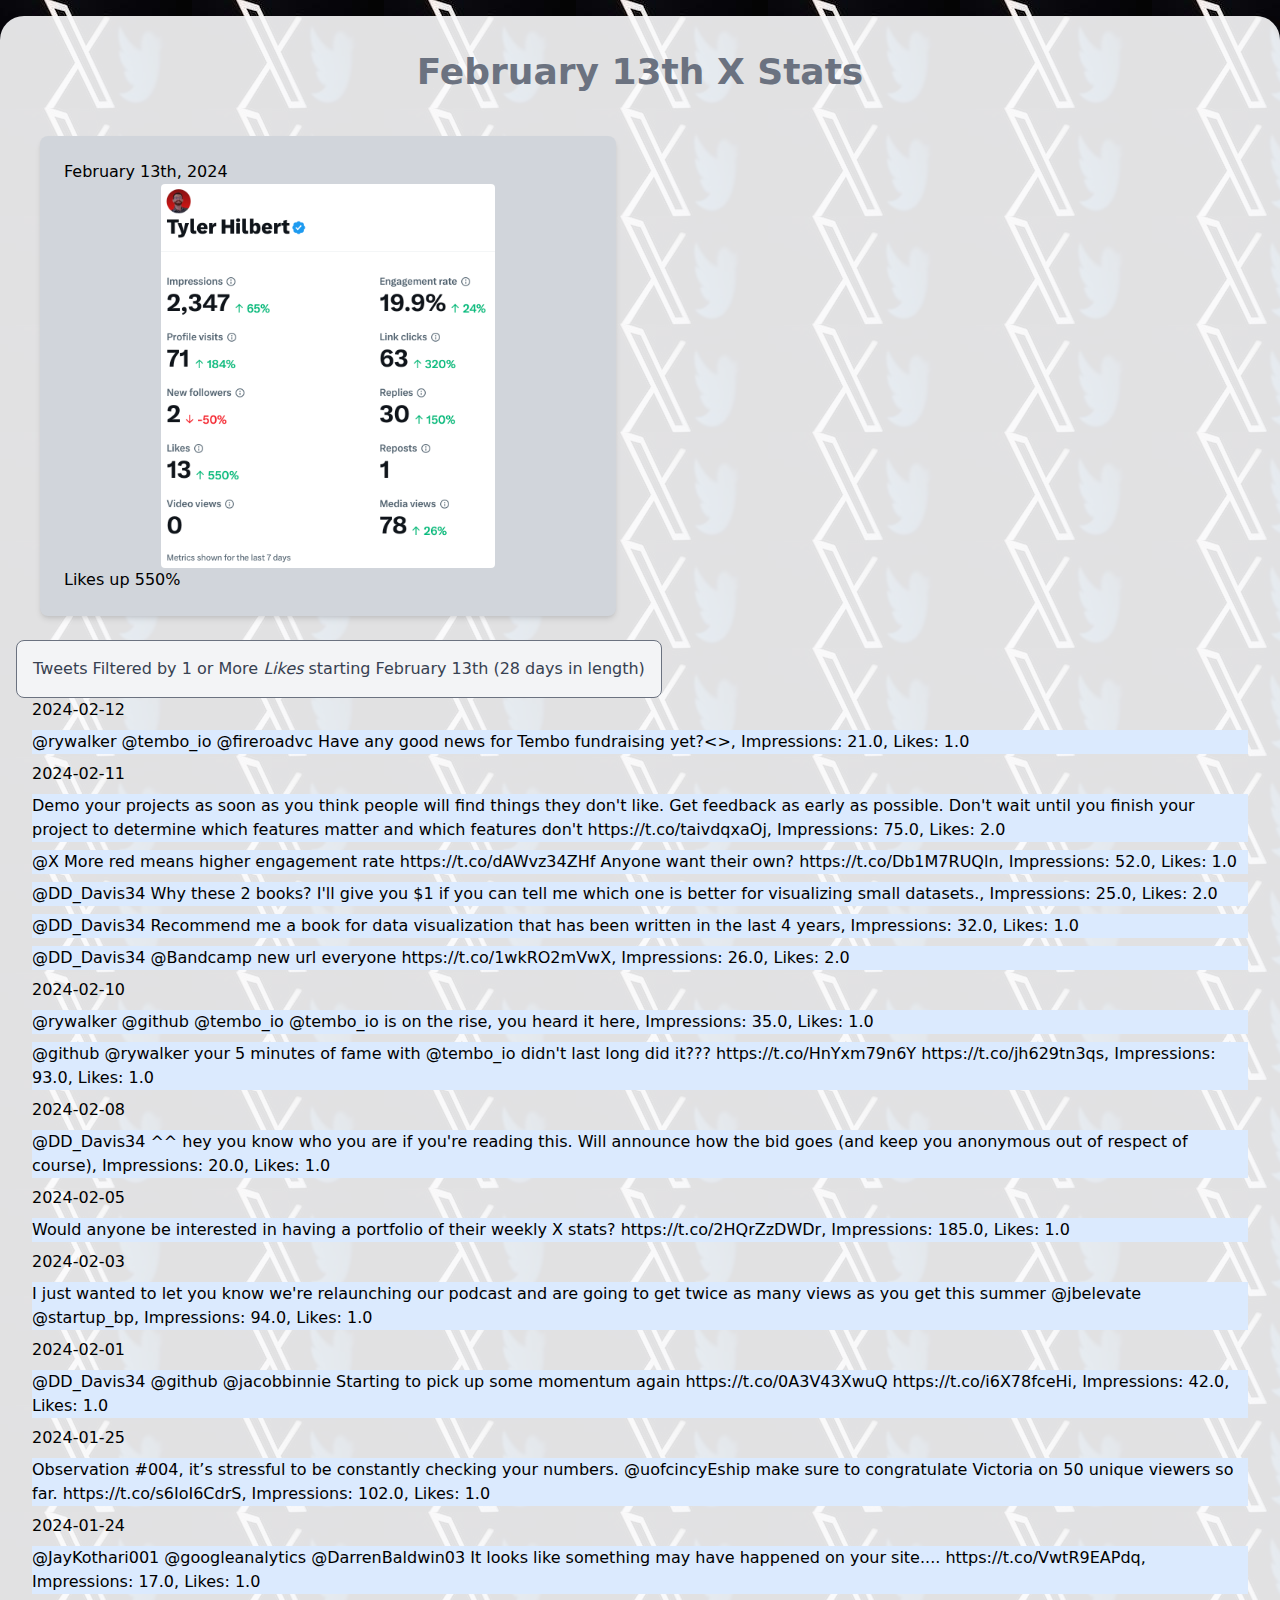
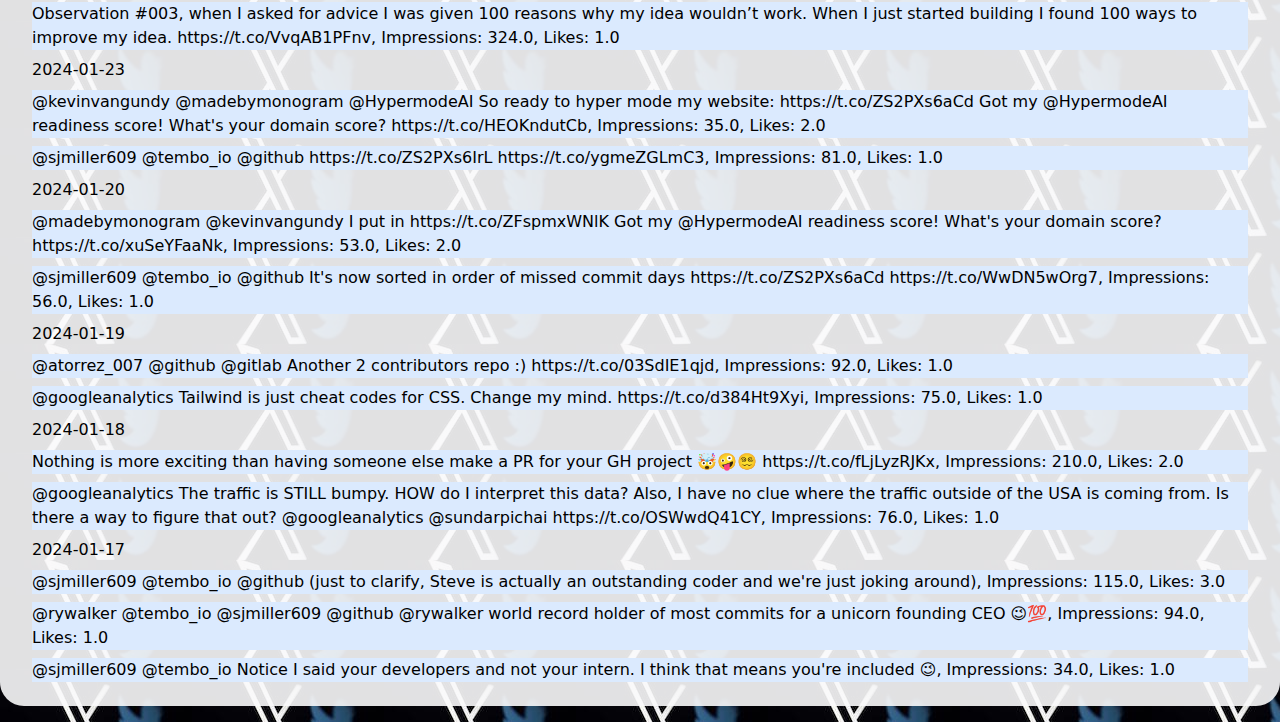
==== 04.html @ 7ceab952 "Feb13 page" ====
<!DOCTYPE html>
<html lang="en">
<head>
    <!-- Website Title  -->
    <title>X Stats February 13th</title>

    <!-- Tailwind  -->
    <link href="04.css" rel="stylesheet">

    <!-- Google tag (gtag.js) -->
    <script async src="https://www.googletagmanager.com/gtag/js?id=G-09R49XR6VN"></script>
    <script>
    window.dataLayer = window.dataLayer || [];
    function gtag(){dataLayer.push(arguments);}
    gtag('js', new Date());

    gtag('config', 'G-09R49XR6VN');
    </script>

    <!--  meta -->
    <meta charset="UTF-8">
    <meta name="viewport" content="width=device-width, initial-scale=1.0">
    <!-- FIXME SEO -->
</head>


<body class="bg-[url('grid_output.jpg')]">
    <div class="bg-gray-50 bg-opacity-90 rounded-3xl container mx-auto px-4 my-4 py-4">
        <!-- Header -->
        <h1 class="text-4xl font-bold text-center text-gray-500 my-5">February 13th X Stats</h1>
        
        <!-- Data -->
        <div class="grid md:grid-cols-2">
            <div class="bg-gray-300 rounded-lg shadow-md p-6 m-6">
                February 13th, 2024
                <img src="Screenshot 2024-02-13 at 10.04.47 AM.png" class="mx-auto w-auto h-96 object-scale-down rounded">
                Likes up 550%
            </div>
        </div>

    <!-- Collection Info -->
    <div class="bg-gray-100 border border-gray-500 text-gray-700 p-4 rounded-lg inline-block">
        <p>Tweets Filtered by 1 or More <i>Likes</i> starting February 13th (28 days in length)</p>
    </div>
<div class="container mx-auto px-4">
<p> 2024-02-12 </p>
<p class='my-2 bg-blue-100'>@rywalker @tembo_io @fireroadvc Have any good news for Tembo fundraising yet?<>, Impressions: 21.0, Likes: 1.0</p>
<p> 2024-02-11 </p>
<p class='my-2 bg-blue-100'>Demo your projects as soon as you think people will find things they don't like. Get feedback as early as possible. Don't wait until you finish your project to determine which features matter and which features don't https://t.co/taivdqxaOj, Impressions: 75.0, Likes: 2.0</p>
<p class='my-2 bg-blue-100'>@X More red means higher engagement rate
https://t.co/dAWvz34ZHf

Anyone want their own? https://t.co/Db1M7RUQln, Impressions: 52.0, Likes: 1.0</p>
<p class='my-2 bg-blue-100'>@DD_Davis34 Why these 2 books? I'll give you $1 if you can tell me which one is better for visualizing small datasets., Impressions: 25.0, Likes: 2.0</p>
<p class='my-2 bg-blue-100'>@DD_Davis34 Recommend me a book for data visualization that has been written in the last 4 years, Impressions: 32.0, Likes: 1.0</p>
<p class='my-2 bg-blue-100'>@DD_Davis34 @Bandcamp new url everyone https://t.co/1wkRO2mVwX, Impressions: 26.0, Likes: 2.0</p>
<p> 2024-02-10 </p>
<p class='my-2 bg-blue-100'>@rywalker @github @tembo_io @tembo_io is on the rise, you heard it here, Impressions: 35.0, Likes: 1.0</p>
<p class='my-2 bg-blue-100'>@github @rywalker your 5 minutes of fame with @tembo_io didn't last long did it???

https://t.co/HnYxm79n6Y https://t.co/jh629tn3qs, Impressions: 93.0, Likes: 1.0</p>
<p> 2024-02-08 </p>
<p class='my-2 bg-blue-100'>@DD_Davis34 ^^ hey you know who you are if you're reading this. Will announce how the bid goes (and keep you anonymous out of respect of course), Impressions: 20.0, Likes: 1.0</p>
<p> 2024-02-05 </p>
<p class='my-2 bg-blue-100'>Would anyone be interested in having a portfolio of their weekly X stats? https://t.co/2HQrZzDWDr, Impressions: 185.0, Likes: 1.0</p>
<p> 2024-02-03 </p>
<p class='my-2 bg-blue-100'>I just wanted to let you know we're relaunching our podcast and are going to get twice as many views as you get this summer @jbelevate @startup_bp, Impressions: 94.0, Likes: 1.0</p>
<p> 2024-02-01 </p>
<p class='my-2 bg-blue-100'>@DD_Davis34 @github @jacobbinnie Starting to pick up some momentum again
https://t.co/0A3V43XwuQ https://t.co/i6X78fceHi, Impressions: 42.0, Likes: 1.0</p>
<p> 2024-01-25 </p>
<p class='my-2 bg-blue-100'>Observation #004, it’s stressful to be constantly checking your numbers.

@uofcincyEship make sure to congratulate Victoria on 50 unique viewers so far. https://t.co/s6IoI6CdrS, Impressions: 102.0, Likes: 1.0</p>
<p> 2024-01-24 </p>
<p class='my-2 bg-blue-100'>@JayKothari001 @googleanalytics @DarrenBaldwin03 It looks like something may have happened on your site.... https://t.co/VwtR9EAPdq, Impressions: 17.0, Likes: 1.0</p>
<p class='my-2 bg-blue-100'>Observation #003, when I asked for advice I was given 100 reasons why my idea wouldn’t work. When I just started building I found 100 ways to improve my idea. https://t.co/VvqAB1PFnv, Impressions: 324.0, Likes: 1.0</p>
<p> 2024-01-23 </p>
<p class='my-2 bg-blue-100'>@kevinvangundy @madebymonogram @HypermodeAI So ready to hyper mode my website:
https://t.co/ZS2PXs6aCd

Got my @HypermodeAI readiness score!

What's your domain score?

https://t.co/HEOKndutCb, Impressions: 35.0, Likes: 2.0</p>
<p class='my-2 bg-blue-100'>@sjmiller609 @tembo_io @github https://t.co/ZS2PXs6IrL https://t.co/ygmeZGLmC3, Impressions: 81.0, Likes: 1.0</p>
<p> 2024-01-20 </p>
<p class='my-2 bg-blue-100'>@madebymonogram @kevinvangundy

I put in https://t.co/ZFspmxWNlK

Got my @HypermodeAI readiness score!

What's your domain score?

https://t.co/xuSeYFaaNk, Impressions: 53.0, Likes: 2.0</p>
<p class='my-2 bg-blue-100'>@sjmiller609 @tembo_io @github It's now sorted in order of missed commit days
https://t.co/ZS2PXs6aCd https://t.co/WwDN5wOrg7, Impressions: 56.0, Likes: 1.0</p>
<p> 2024-01-19 </p>
<p class='my-2 bg-blue-100'>@atorrez_007 @github @gitlab Another 2 contributors repo :) https://t.co/03SdIE1qjd, Impressions: 92.0, Likes: 1.0</p>
<p class='my-2 bg-blue-100'>@googleanalytics Tailwind is just cheat codes for CSS. Change my mind. https://t.co/d384Ht9Xyi, Impressions: 75.0, Likes: 1.0</p>
<p> 2024-01-18 </p>
<p class='my-2 bg-blue-100'>Nothing is more exciting than having someone else make a PR for your GH project 🤯🤪😵‍💫 https://t.co/fLjLyzRJKx, Impressions: 210.0, Likes: 2.0</p>
<p class='my-2 bg-blue-100'>@googleanalytics The traffic is STILL bumpy. HOW do I interpret this data? Also, I have no clue where the traffic outside of the USA is coming from. Is there a way to figure that out? @googleanalytics @sundarpichai https://t.co/OSWwdQ41CY, Impressions: 76.0, Likes: 1.0</p>
<p> 2024-01-17 </p>
<p class='my-2 bg-blue-100'>@sjmiller609 @tembo_io @github (just to clarify, Steve is actually an outstanding coder and we're just joking around), Impressions: 115.0, Likes: 3.0</p>
<p class='my-2 bg-blue-100'>@rywalker @tembo_io @sjmiller609 @github @rywalker world record holder of most commits for a unicorn founding CEO 😉💯, Impressions: 94.0, Likes: 1.0</p>
<p class='my-2 bg-blue-100'>@sjmiller609 @tembo_io Notice I said your developers and not your intern. I think that means you're included 😉, Impressions: 34.0, Likes: 1.0</p>
</div>
</div>


</body>
</html>
---- 04.css ----
/*
! tailwindcss v3.4.1 | MIT License | https://tailwindcss.com
*/

/*
1. Prevent padding and border from affecting element width. (https://github.com/mozdevs/cssremedy/issues/4)
2. Allow adding a border to an element by just adding a border-width. (https://github.com/tailwindcss/tailwindcss/pull/116)
*/

*,
::before,
::after {
  box-sizing: border-box;
  /* 1 */
  border-width: 0;
  /* 2 */
  border-style: solid;
  /* 2 */
  border-color: #e5e7eb;
  /* 2 */
}

::before,
::after {
  --tw-content: '';
}

/*
1. Use a consistent sensible line-height in all browsers.
2. Prevent adjustments of font size after orientation changes in iOS.
3. Use a more readable tab size.
4. Use the user's configured `sans` font-family by default.
5. Use the user's configured `sans` font-feature-settings by default.
6. Use the user's configured `sans` font-variation-settings by default.
7. Disable tap highlights on iOS
*/

html,
:host {
  line-height: 1.5;
  /* 1 */
  -webkit-text-size-adjust: 100%;
  /* 2 */
  -moz-tab-size: 4;
  /* 3 */
  -o-tab-size: 4;
     tab-size: 4;
  /* 3 */
  font-family: ui-sans-serif, system-ui, sans-serif, "Apple Color Emoji", "Segoe UI Emoji", "Segoe UI Symbol", "Noto Color Emoji";
  /* 4 */
  font-feature-settings: normal;
  /* 5 */
  font-variation-settings: normal;
  /* 6 */
  -webkit-tap-highlight-color: transparent;
  /* 7 */
}

/*
1. Remove the margin in all browsers.
2. Inherit line-height from `html` so users can set them as a class directly on the `html` element.
*/

body {
  margin: 0;
  /* 1 */
  line-height: inherit;
  /* 2 */
}

/*
1. Add the correct height in Firefox.
2. Correct the inheritance of border color in Firefox. (https://bugzilla.mozilla.org/show_bug.cgi?id=190655)
3. Ensure horizontal rules are visible by default.
*/

hr {
  height: 0;
  /* 1 */
  color: inherit;
  /* 2 */
  border-top-width: 1px;
  /* 3 */
}

/*
Add the correct text decoration in Chrome, Edge, and Safari.
*/

abbr:where([title]) {
  -webkit-text-decoration: underline dotted;
          text-decoration: underline dotted;
}

/*
Remove the default font size and weight for headings.
*/

h1,
h2,
h3,
h4,
h5,
h6 {
  font-size: inherit;
  font-weight: inherit;
}

/*
Reset links to optimize for opt-in styling instead of opt-out.
*/

a {
  color: inherit;
  text-decoration: inherit;
}

/*
Add the correct font weight in Edge and Safari.
*/

b,
strong {
  font-weight: bolder;
}

/*
1. Use the user's configured `mono` font-family by default.
2. Use the user's configured `mono` font-feature-settings by default.
3. Use the user's configured `mono` font-variation-settings by default.
4. Correct the odd `em` font sizing in all browsers.
*/

code,
kbd,
samp,
pre {
  font-family: ui-monospace, SFMono-Regular, Menlo, Monaco, Consolas, "Liberation Mono", "Courier New", monospace;
  /* 1 */
  font-feature-settings: normal;
  /* 2 */
  font-variation-settings: normal;
  /* 3 */
  font-size: 1em;
  /* 4 */
}

/*
Add the correct font size in all browsers.
*/

small {
  font-size: 80%;
}

/*
Prevent `sub` and `sup` elements from affecting the line height in all browsers.
*/

sub,
sup {
  font-size: 75%;
  line-height: 0;
  position: relative;
  vertical-align: baseline;
}

sub {
  bottom: -0.25em;
}

sup {
  top: -0.5em;
}

/*
1. Remove text indentation from table contents in Chrome and Safari. (https://bugs.chromium.org/p/chromium/issues/detail?id=999088, https://bugs.webkit.org/show_bug.cgi?id=201297)
2. Correct table border color inheritance in all Chrome and Safari. (https://bugs.chromium.org/p/chromium/issues/detail?id=935729, https://bugs.webkit.org/show_bug.cgi?id=195016)
3. Remove gaps between table borders by default.
*/

table {
  text-indent: 0;
  /* 1 */
  border-color: inherit;
  /* 2 */
  border-collapse: collapse;
  /* 3 */
}

/*
1. Change the font styles in all browsers.
2. Remove the margin in Firefox and Safari.
3. Remove default padding in all browsers.
*/

button,
input,
optgroup,
select,
textarea {
  font-family: inherit;
  /* 1 */
  font-feature-settings: inherit;
  /* 1 */
  font-variation-settings: inherit;
  /* 1 */
  font-size: 100%;
  /* 1 */
  font-weight: inherit;
  /* 1 */
  line-height: inherit;
  /* 1 */
  color: inherit;
  /* 1 */
  margin: 0;
  /* 2 */
  padding: 0;
  /* 3 */
}

/*
Remove the inheritance of text transform in Edge and Firefox.
*/

button,
select {
  text-transform: none;
}

/*
1. Correct the inability to style clickable types in iOS and Safari.
2. Remove default button styles.
*/

button,
[type='button'],
[type='reset'],
[type='submit'] {
  -webkit-appearance: button;
  /* 1 */
  background-color: transparent;
  /* 2 */
  background-image: none;
  /* 2 */
}

/*
Use the modern Firefox focus style for all focusable elements.
*/

:-moz-focusring {
  outline: auto;
}

/*
Remove the additional `:invalid` styles in Firefox. (https://github.com/mozilla/gecko-dev/blob/2f9eacd9d3d995c937b4251a5557d95d494c9be1/layout/style/res/forms.css#L728-L737)
*/

:-moz-ui-invalid {
  box-shadow: none;
}

/*
Add the correct vertical alignment in Chrome and Firefox.
*/

progress {
  vertical-align: baseline;
}

/*
Correct the cursor style of increment and decrement buttons in Safari.
*/

::-webkit-inner-spin-button,
::-webkit-outer-spin-button {
  height: auto;
}

/*
1. Correct the odd appearance in Chrome and Safari.
2. Correct the outline style in Safari.
*/

[type='search'] {
  -webkit-appearance: textfield;
  /* 1 */
  outline-offset: -2px;
  /* 2 */
}

/*
Remove the inner padding in Chrome and Safari on macOS.
*/

::-webkit-search-decoration {
  -webkit-appearance: none;
}

/*
1. Correct the inability to style clickable types in iOS and Safari.
2. Change font properties to `inherit` in Safari.
*/

::-webkit-file-upload-button {
  -webkit-appearance: button;
  /* 1 */
  font: inherit;
  /* 2 */
}

/*
Add the correct display in Chrome and Safari.
*/

summary {
  display: list-item;
}

/*
Removes the default spacing and border for appropriate elements.
*/

blockquote,
dl,
dd,
h1,
h2,
h3,
h4,
h5,
h6,
hr,
figure,
p,
pre {
  margin: 0;
}

fieldset {
  margin: 0;
  padding: 0;
}

legend {
  padding: 0;
}

ol,
ul,
menu {
  list-style: none;
  margin: 0;
  padding: 0;
}

/*
Reset default styling for dialogs.
*/

dialog {
  padding: 0;
}

/*
Prevent resizing textareas horizontally by default.
*/

textarea {
  resize: vertical;
}

/*
1. Reset the default placeholder opacity in Firefox. (https://github.com/tailwindlabs/tailwindcss/issues/3300)
2. Set the default placeholder color to the user's configured gray 400 color.
*/

input::-moz-placeholder, textarea::-moz-placeholder {
  opacity: 1;
  /* 1 */
  color: #9ca3af;
  /* 2 */
}

input::placeholder,
textarea::placeholder {
  opacity: 1;
  /* 1 */
  color: #9ca3af;
  /* 2 */
}

/*
Set the default cursor for buttons.
*/

button,
[role="button"] {
  cursor: pointer;
}

/*
Make sure disabled buttons don't get the pointer cursor.
*/

:disabled {
  cursor: default;
}

/*
1. Make replaced elements `display: block` by default. (https://github.com/mozdevs/cssremedy/issues/14)
2. Add `vertical-align: middle` to align replaced elements more sensibly by default. (https://github.com/jensimmons/cssremedy/issues/14#issuecomment-634934210)
   This can trigger a poorly considered lint error in some tools but is included by design.
*/

img,
svg,
video,
canvas,
audio,
iframe,
embed,
object {
  display: block;
  /* 1 */
  vertical-align: middle;
  /* 2 */
}

/*
Constrain images and videos to the parent width and preserve their intrinsic aspect ratio. (https://github.com/mozdevs/cssremedy/issues/14)
*/

img,
video {
  max-width: 100%;
  height: auto;
}

/* Make elements with the HTML hidden attribute stay hidden by default */

[hidden] {
  display: none;
}

*, ::before, ::after {
  --tw-border-spacing-x: 0;
  --tw-border-spacing-y: 0;
  --tw-translate-x: 0;
  --tw-translate-y: 0;
  --tw-rotate: 0;
  --tw-skew-x: 0;
  --tw-skew-y: 0;
  --tw-scale-x: 1;
  --tw-scale-y: 1;
  --tw-pan-x:  ;
  --tw-pan-y:  ;
  --tw-pinch-zoom:  ;
  --tw-scroll-snap-strictness: proximity;
  --tw-gradient-from-position:  ;
  --tw-gradient-via-position:  ;
  --tw-gradient-to-position:  ;
  --tw-ordinal:  ;
  --tw-slashed-zero:  ;
  --tw-numeric-figure:  ;
  --tw-numeric-spacing:  ;
  --tw-numeric-fraction:  ;
  --tw-ring-inset:  ;
  --tw-ring-offset-width: 0px;
  --tw-ring-offset-color: #fff;
  --tw-ring-color: rgb(59 130 246 / 0.5);
  --tw-ring-offset-shadow: 0 0 #0000;
  --tw-ring-shadow: 0 0 #0000;
  --tw-shadow: 0 0 #0000;
  --tw-shadow-colored: 0 0 #0000;
  --tw-blur:  ;
  --tw-brightness:  ;
  --tw-contrast:  ;
  --tw-grayscale:  ;
  --tw-hue-rotate:  ;
  --tw-invert:  ;
  --tw-saturate:  ;
  --tw-sepia:  ;
  --tw-drop-shadow:  ;
  --tw-backdrop-blur:  ;
  --tw-backdrop-brightness:  ;
  --tw-backdrop-contrast:  ;
  --tw-backdrop-grayscale:  ;
  --tw-backdrop-hue-rotate:  ;
  --tw-backdrop-invert:  ;
  --tw-backdrop-opacity:  ;
  --tw-backdrop-saturate:  ;
  --tw-backdrop-sepia:  ;
}

::backdrop {
  --tw-border-spacing-x: 0;
  --tw-border-spacing-y: 0;
  --tw-translate-x: 0;
  --tw-translate-y: 0;
  --tw-rotate: 0;
  --tw-skew-x: 0;
  --tw-skew-y: 0;
  --tw-scale-x: 1;
  --tw-scale-y: 1;
  --tw-pan-x:  ;
  --tw-pan-y:  ;
  --tw-pinch-zoom:  ;
  --tw-scroll-snap-strictness: proximity;
  --tw-gradient-from-position:  ;
  --tw-gradient-via-position:  ;
  --tw-gradient-to-position:  ;
  --tw-ordinal:  ;
  --tw-slashed-zero:  ;
  --tw-numeric-figure:  ;
  --tw-numeric-spacing:  ;
  --tw-numeric-fraction:  ;
  --tw-ring-inset:  ;
  --tw-ring-offset-width: 0px;
  --tw-ring-offset-color: #fff;
  --tw-ring-color: rgb(59 130 246 / 0.5);
  --tw-ring-offset-shadow: 0 0 #0000;
  --tw-ring-shadow: 0 0 #0000;
  --tw-shadow: 0 0 #0000;
  --tw-shadow-colored: 0 0 #0000;
  --tw-blur:  ;
  --tw-brightness:  ;
  --tw-contrast:  ;
  --tw-grayscale:  ;
  --tw-hue-rotate:  ;
  --tw-invert:  ;
  --tw-saturate:  ;
  --tw-sepia:  ;
  --tw-drop-shadow:  ;
  --tw-backdrop-blur:  ;
  --tw-backdrop-brightness:  ;
  --tw-backdrop-contrast:  ;
  --tw-backdrop-grayscale:  ;
  --tw-backdrop-hue-rotate:  ;
  --tw-backdrop-invert:  ;
  --tw-backdrop-opacity:  ;
  --tw-backdrop-saturate:  ;
  --tw-backdrop-sepia:  ;
}

.container {
  width: 100%;
}

@media (min-width: 640px) {
  .container {
    max-width: 640px;
  }
}

@media (min-width: 768px) {
  .container {
    max-width: 768px;
  }
}

@media (min-width: 1024px) {
  .container {
    max-width: 1024px;
  }
}

@media (min-width: 1280px) {
  .container {
    max-width: 1280px;
  }
}

@media (min-width: 1536px) {
  .container {
    max-width: 1536px;
  }
}

.m-6 {
  margin: 1.5rem;
}

.mx-auto {
  margin-left: auto;
  margin-right: auto;
}

.my-2 {
  margin-top: 0.5rem;
  margin-bottom: 0.5rem;
}

.my-4 {
  margin-top: 1rem;
  margin-bottom: 1rem;
}

.my-5 {
  margin-top: 1.25rem;
  margin-bottom: 1.25rem;
}

.inline-block {
  display: inline-block;
}

.grid {
  display: grid;
}

.h-96 {
  height: 24rem;
}

.w-auto {
  width: auto;
}

.rounded {
  border-radius: 0.25rem;
}

.rounded-3xl {
  border-radius: 1.5rem;
}

.rounded-lg {
  border-radius: 0.5rem;
}

.border {
  border-width: 1px;
}

.border-gray-500 {
  --tw-border-opacity: 1;
  border-color: rgb(107 114 128 / var(--tw-border-opacity));
}

.bg-blue-100 {
  --tw-bg-opacity: 1;
  background-color: rgb(219 234 254 / var(--tw-bg-opacity));
}

.bg-gray-100 {
  --tw-bg-opacity: 1;
  background-color: rgb(243 244 246 / var(--tw-bg-opacity));
}

.bg-gray-50 {
  --tw-bg-opacity: 1;
  background-color: rgb(249 250 251 / var(--tw-bg-opacity));
}

.bg-gray-700 {
  --tw-bg-opacity: 1;
  background-color: rgb(55 65 81 / var(--tw-bg-opacity));
}

.bg-gray-300 {
  --tw-bg-opacity: 1;
  background-color: rgb(209 213 219 / var(--tw-bg-opacity));
}

.bg-opacity-90 {
  --tw-bg-opacity: 0.9;
}

.bg-\[url\(\'grid_output\.jpg\'\)\] {
  background-image: url('grid_output.jpg');
}

.object-scale-down {
  -o-object-fit: scale-down;
     object-fit: scale-down;
}

.p-4 {
  padding: 1rem;
}

.p-6 {
  padding: 1.5rem;
}

.px-4 {
  padding-left: 1rem;
  padding-right: 1rem;
}

.py-4 {
  padding-top: 1rem;
  padding-bottom: 1rem;
}

.text-center {
  text-align: center;
}

.text-4xl {
  font-size: 2.25rem;
  line-height: 2.5rem;
}

.font-bold {
  font-weight: 700;
}

.text-gray-500 {
  --tw-text-opacity: 1;
  color: rgb(107 114 128 / var(--tw-text-opacity));
}

.text-gray-700 {
  --tw-text-opacity: 1;
  color: rgb(55 65 81 / var(--tw-text-opacity));
}

.shadow-md {
  --tw-shadow: 0 4px 6px -1px rgb(0 0 0 / 0.1), 0 2px 4px -2px rgb(0 0 0 / 0.1);
  --tw-shadow-colored: 0 4px 6px -1px var(--tw-shadow-color), 0 2px 4px -2px var(--tw-shadow-color);
  box-shadow: var(--tw-ring-offset-shadow, 0 0 #0000), var(--tw-ring-shadow, 0 0 #0000), var(--tw-shadow);
}

@media (min-width: 768px) {
  .md\:grid-cols-2 {
    grid-template-columns: repeat(2, minmax(0, 1fr));
  }
}
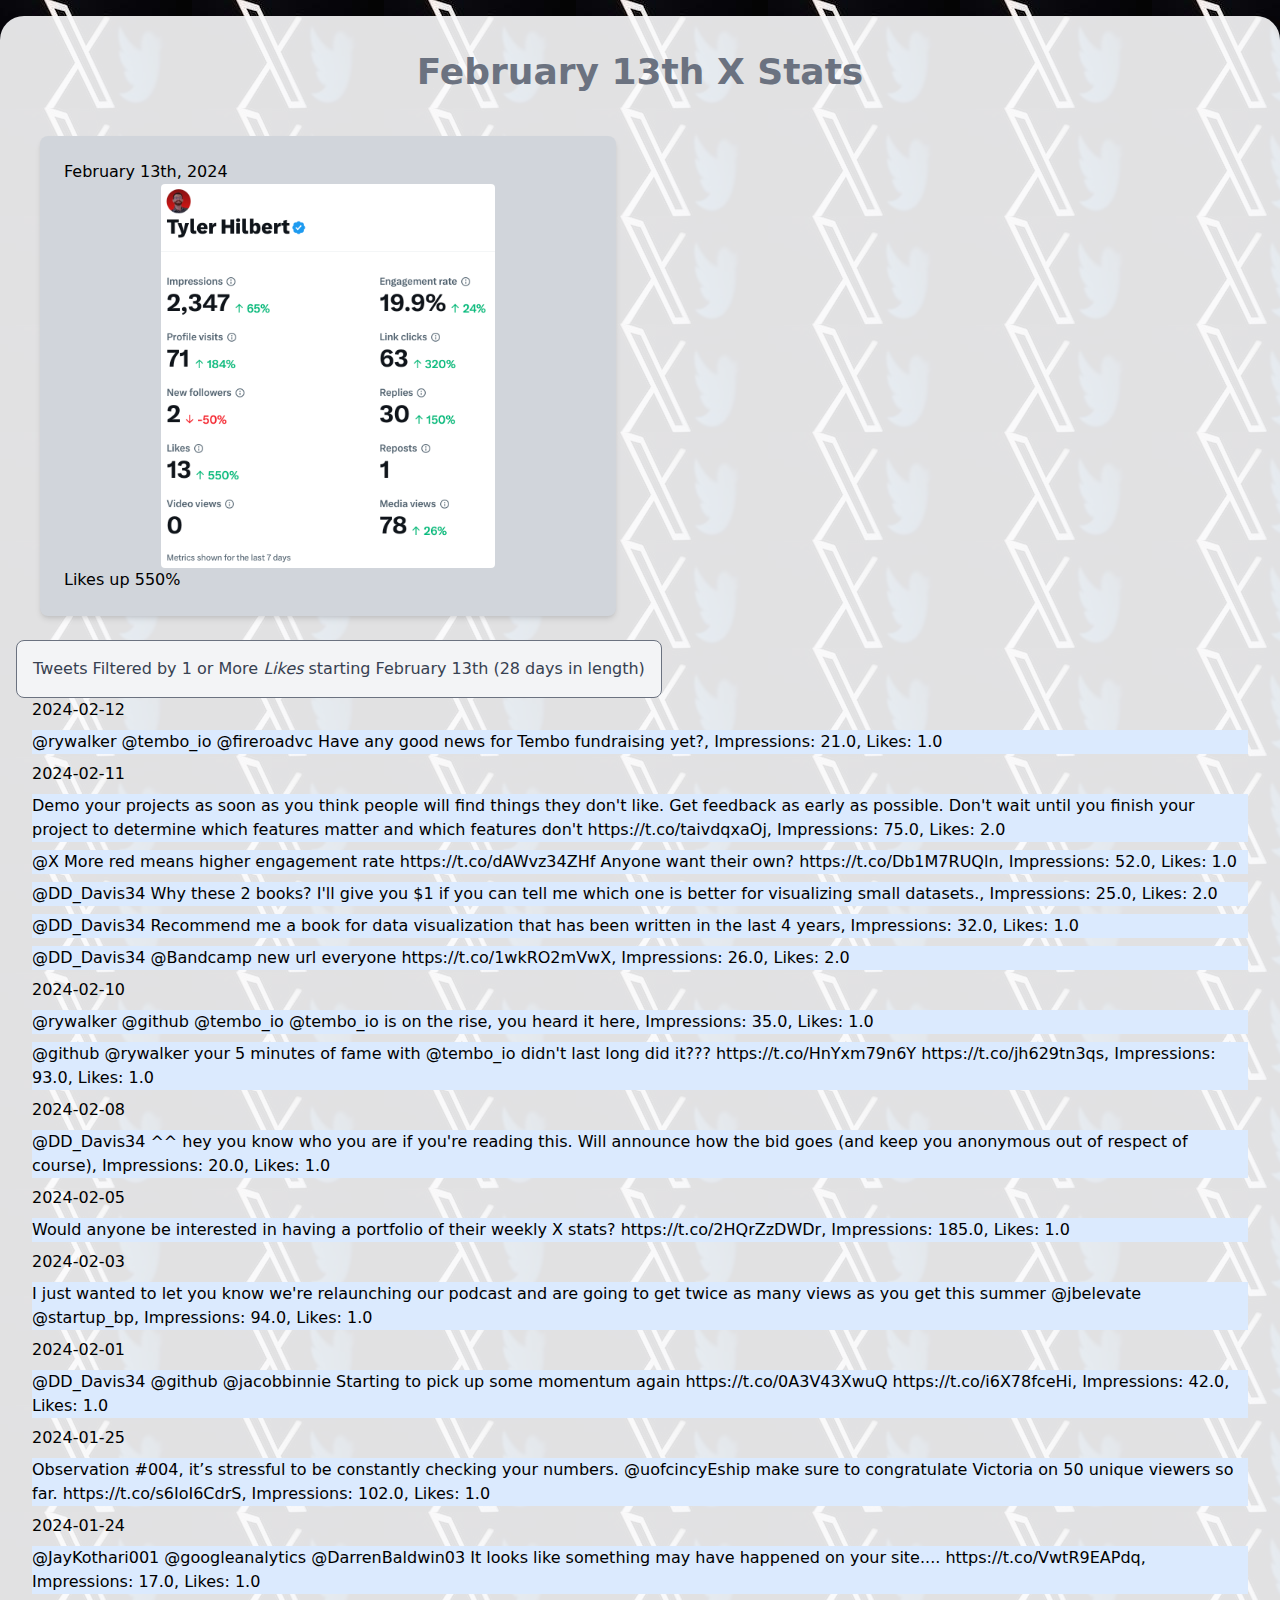
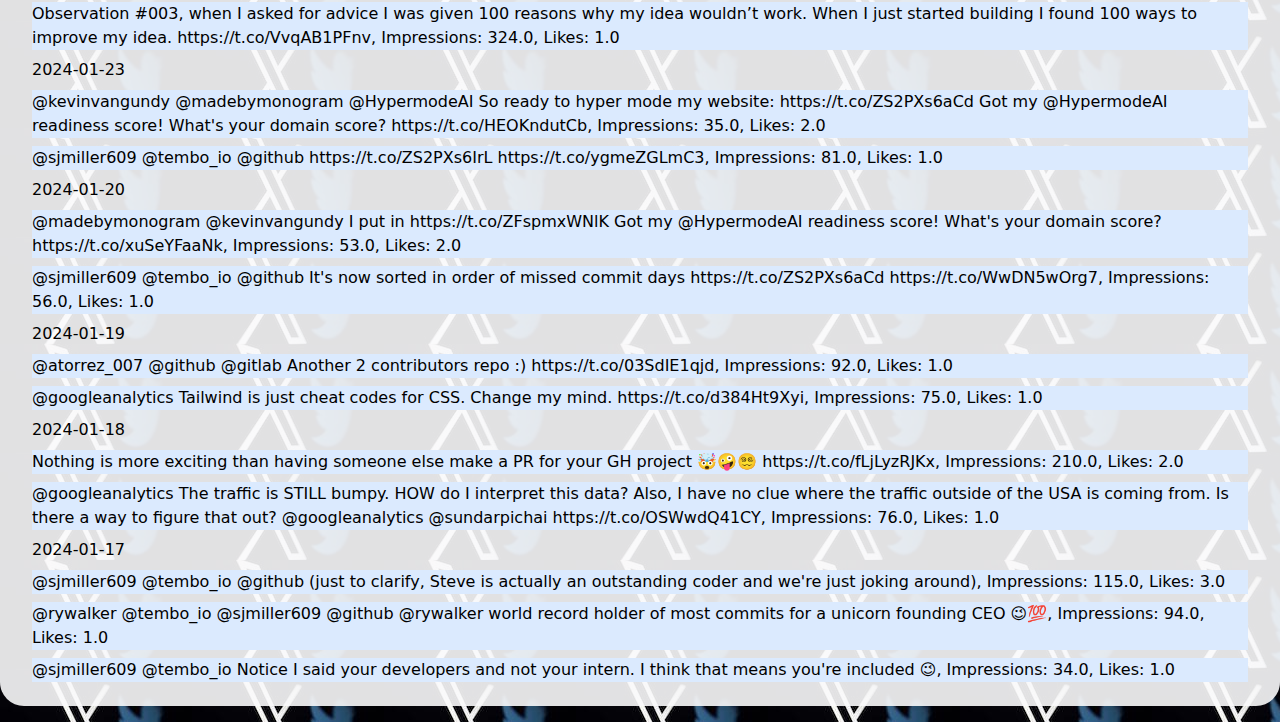
==== commit df78d965: "glitch" ====
--- a/04.html
+++ b/04.html
@@ -44,7 +44,7 @@
     </div>
 <div class="container mx-auto px-4">
 <p> 2024-02-12 </p>
-<p class='my-2 bg-blue-100'>@rywalker @tembo_io @fireroadvc Have any good news for Tembo fundraising yet?<>, Impressions: 21.0, Likes: 1.0</p>
+<p class='my-2 bg-blue-100'>@rywalker @tembo_io @fireroadvc Have any good news for Tembo fundraising yet?, Impressions: 21.0, Likes: 1.0</p>
 <p> 2024-02-11 </p>
 <p class='my-2 bg-blue-100'>Demo your projects as soon as you think people will find things they don't like. Get feedback as early as possible. Don't wait until you finish your project to determine which features matter and which features don't https://t.co/taivdqxaOj, Impressions: 75.0, Likes: 2.0</p>
 <p class='my-2 bg-blue-100'>@X More red means higher engagement rate
